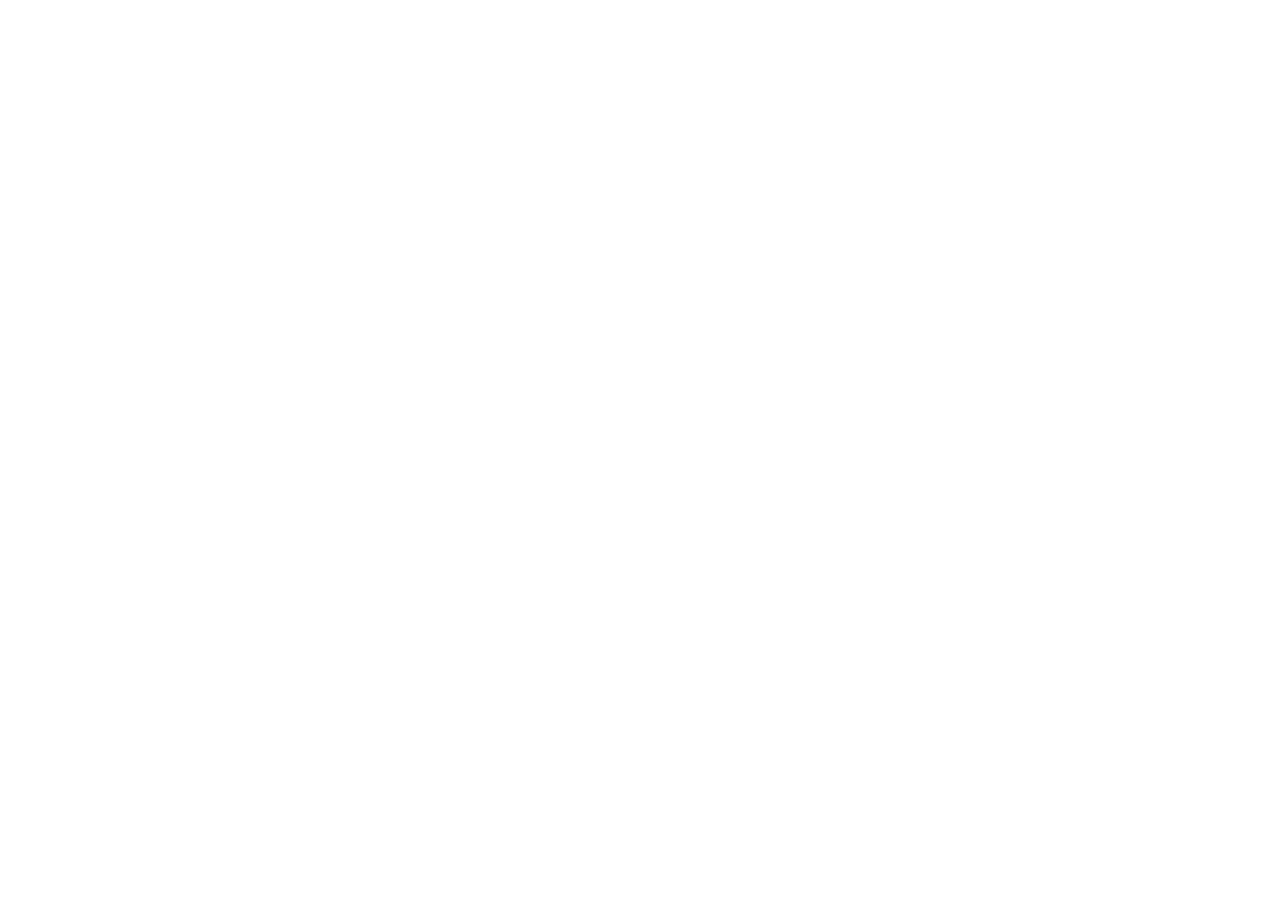
==== jour5/index.html @ 5d04d76b "creer h1" ====
<!DOCTYPE html>
<html lang="en">
<head>
    <meta charset="UTF-8">
    <meta name="viewport" content="width=device-width, initial-scale=1.0">
    <meta http-equiv="X-UA-Compatible" content="ie=edge">
    <title>Document</title>
</head>
<header>

</header>
<main>

</main>
<footer>
    
</footer>
<body>
    
</body>
</html>
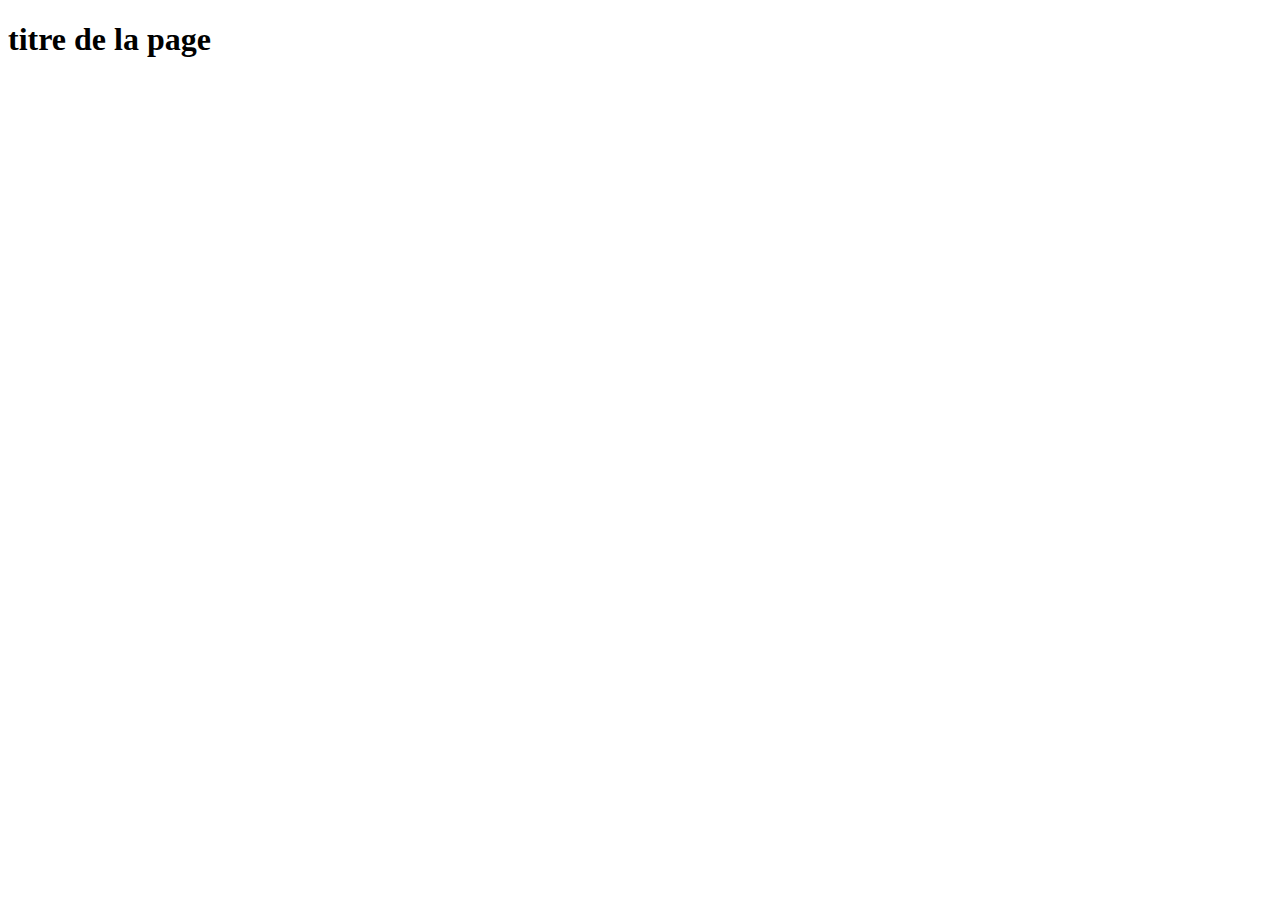
==== commit 4e6c90c0: "test" ====
--- a/jour5/index.html
+++ b/jour5/index.html
@@ -7,13 +7,13 @@
     <title>Document</title>
 </head>
 <header>
-
+<h1>titre  de la page</h1>
 </header>
 <main>
 
 </main>
 <footer>
-    
+
 </footer>
 <body>
     
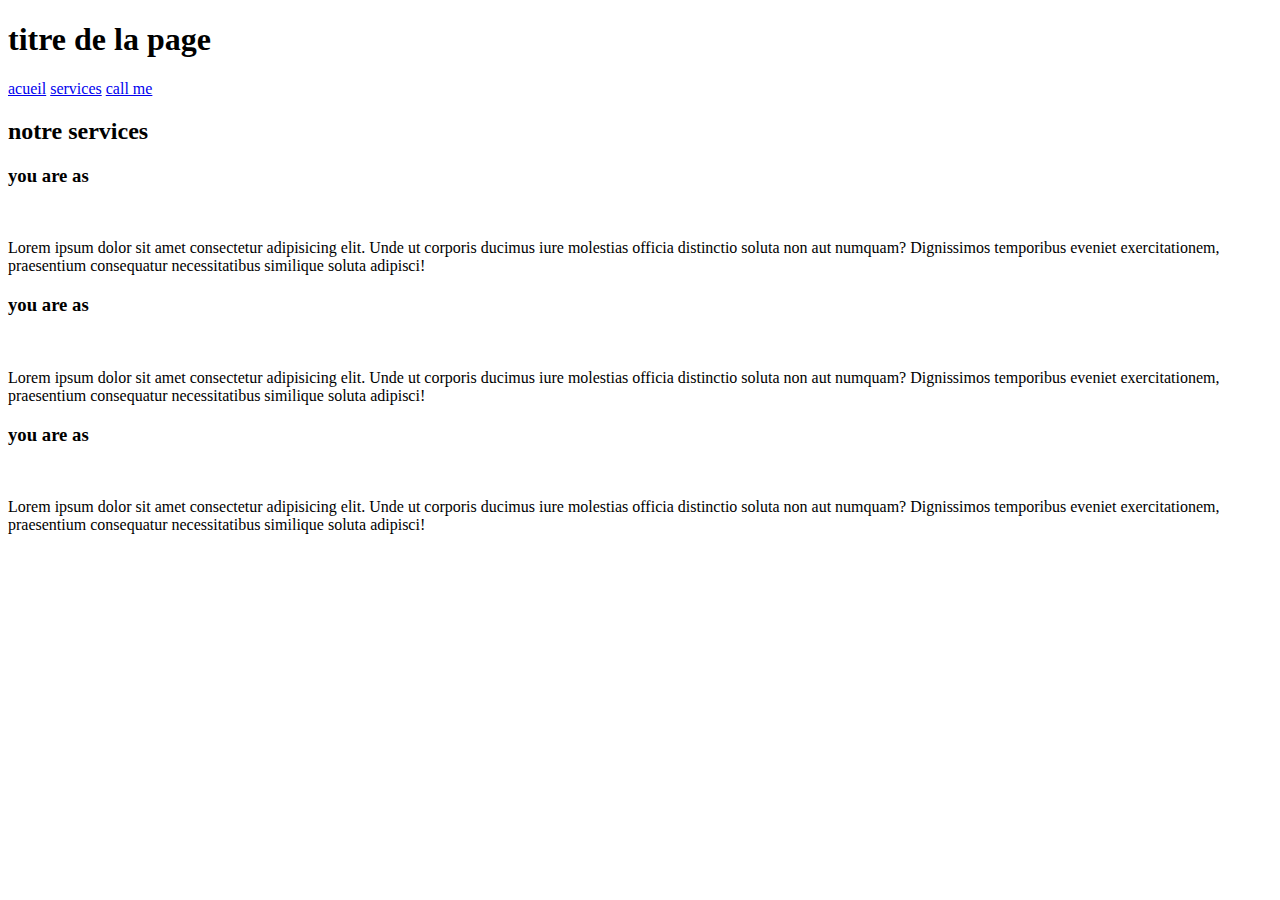
==== commit aeabc7b6: "creer header et faire la index" ====
--- a/jour5/index.html
+++ b/jour5/index.html
@@ -5,11 +5,46 @@
     <meta name="viewport" content="width=device-width, initial-scale=1.0">
     <meta http-equiv="X-UA-Compatible" content="ie=edge">
     <title>Document</title>
+    <link rel="stylesheet" href="css.css">
 </head>
 <header>
 <h1>titre  de la page</h1>
+<nav>
+    <a href="index.html">acueil</a>
+    <a href="services.html">services</a>
+    <a href="contact.html">call me</a>
+</nav>
+
 </header>
+
 <main>
+    <section>
+        <h2>notre services</h2>
+        <div class="ligne">
+            <div class="colonne">
+                <h3>you are as</h3>
+                <img src="petit.jpg" alt="">
+                <p>Lorem ipsum dolor sit amet consectetur adipisicing elit. Unde ut corporis ducimus iure molestias 
+                    officia distinctio soluta non aut numquam? Dignissimos temporibus eveniet exercitationem,
+                     praesentium consequatur necessitatibus similique soluta adipisci!</p>
+            </div>
+            <div class="colonne">
+                <h3>you are as</h3>
+                <img src="petit.jpg" alt="">
+                <p>Lorem ipsum dolor sit amet consectetur adipisicing elit. Unde ut corporis ducimus iure molestias 
+                    officia distinctio soluta non aut numquam? Dignissimos temporibus eveniet exercitationem,
+                     praesentium consequatur necessitatibus similique soluta adipisci!</p>
+            </div>
+            <div class="colonne">
+                <h3>you are as</h3>
+                <img src="petit.jpg" alt="">
+                <p>Lorem ipsum dolor sit amet consectetur adipisicing elit. Unde ut corporis ducimus iure molestias 
+                    officia distinctio soluta non aut numquam? Dignissimos temporibus eveniet exercitationem,
+                     praesentium consequatur necessitatibus similique soluta adipisci!</p>
+            </div>
+        </div>
+    </section>
+
 
 </main>
 <footer>
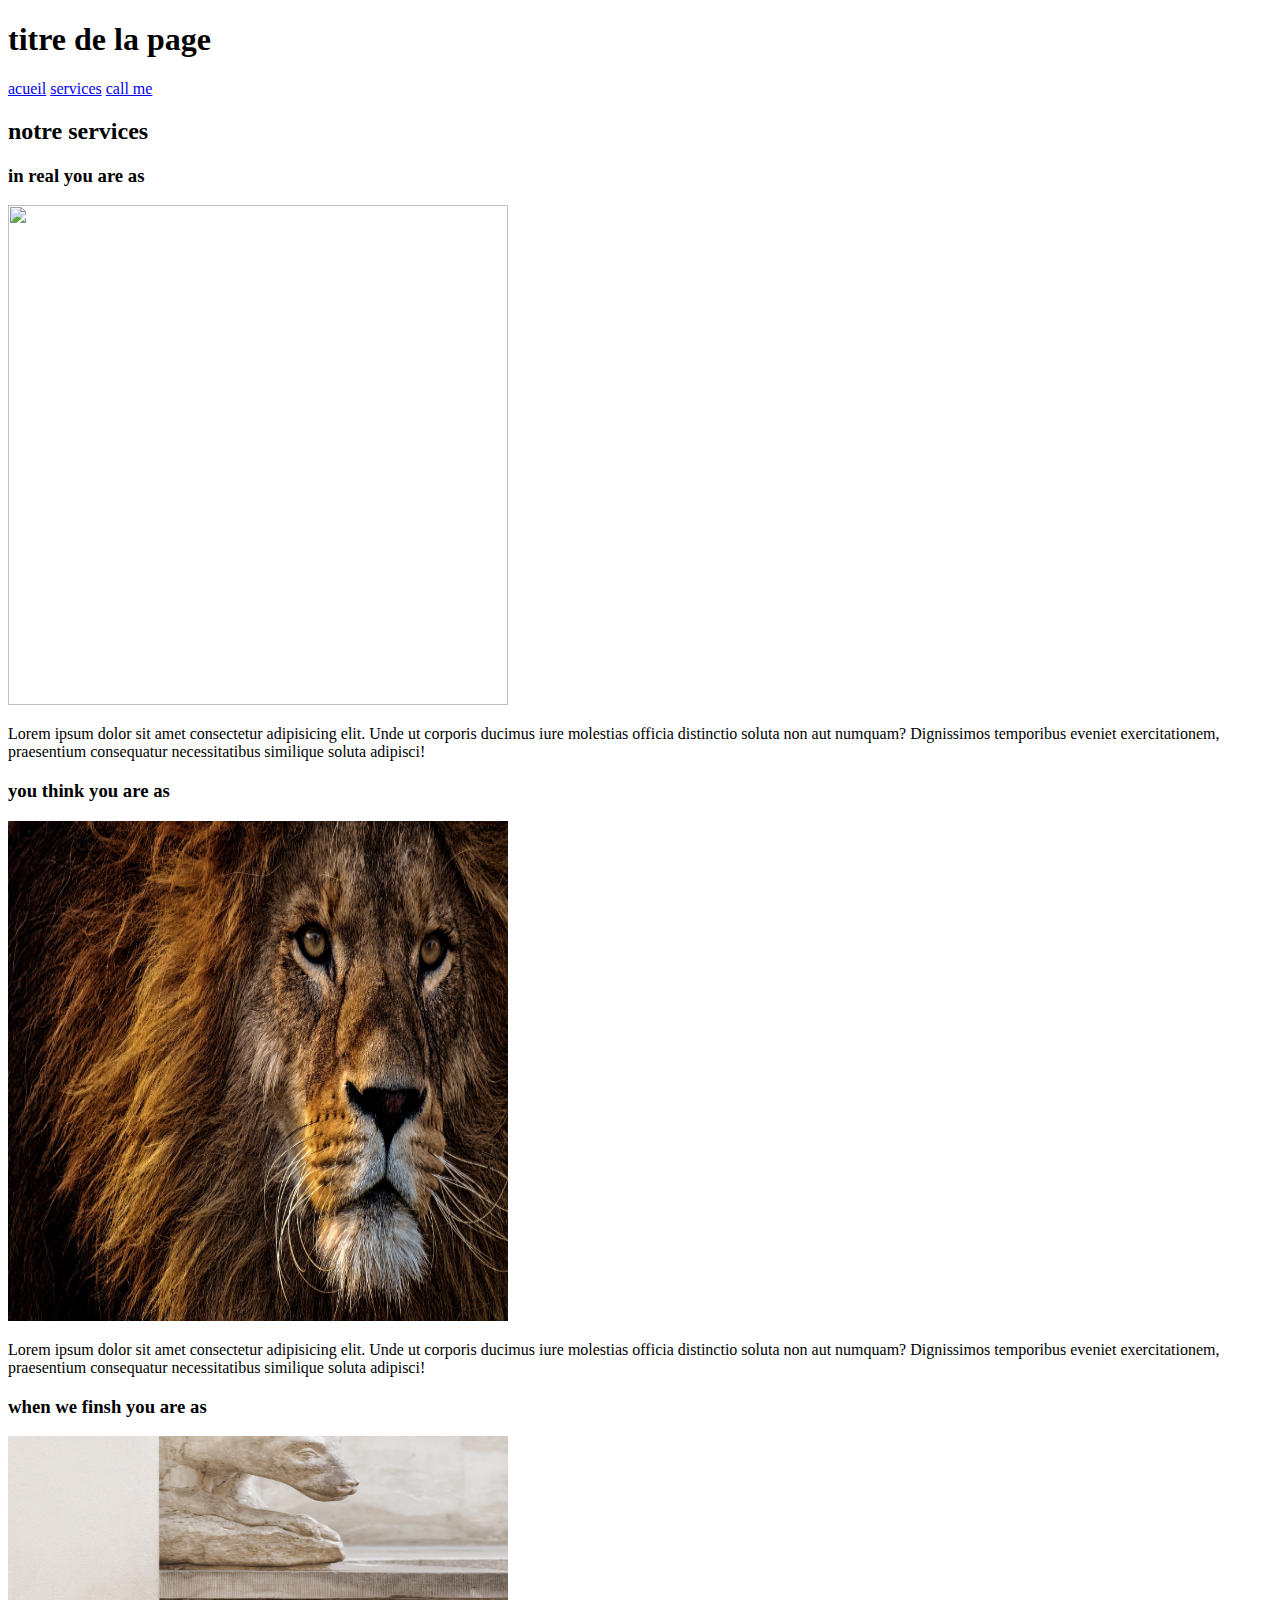
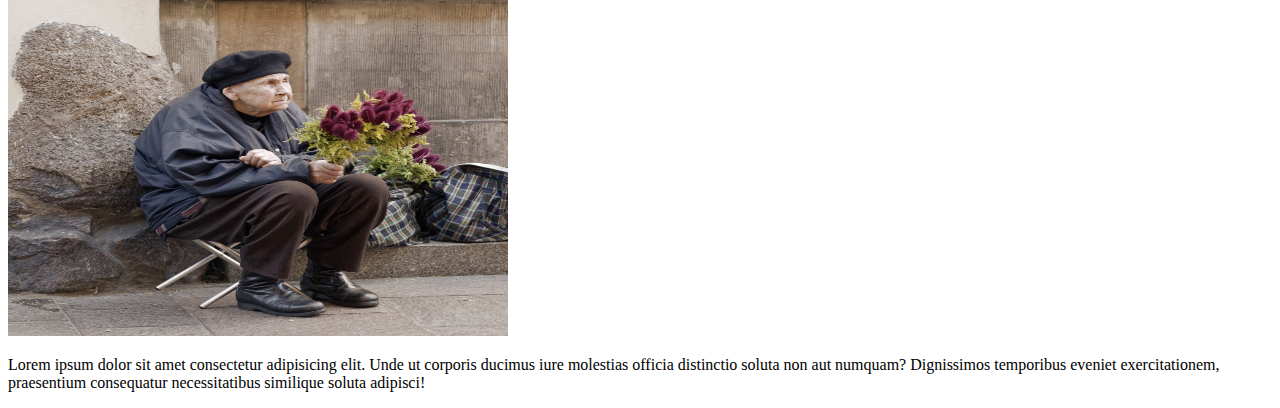
==== commit c3ba0b19: "prepare les photo css" ====
--- a/jour5/index.html
+++ b/jour5/index.html
@@ -5,7 +5,7 @@
     <meta name="viewport" content="width=device-width, initial-scale=1.0">
     <meta http-equiv="X-UA-Compatible" content="ie=edge">
     <title>Document</title>
-    <link rel="stylesheet" href="css.css">
+    <link rel="stylesheet" href="assets/css.css">
 </head>
 <header>
 <h1>titre  de la page</h1>
@@ -22,22 +22,22 @@
         <h2>notre services</h2>
         <div class="ligne">
             <div class="colonne">
-                <h3>you are as</h3>
-                <img src="petit.jpg" alt="">
+                <h3>in real you are as</h3>
+                <img src="assets/img/petit.jpg" alt="">
                 <p>Lorem ipsum dolor sit amet consectetur adipisicing elit. Unde ut corporis ducimus iure molestias 
                     officia distinctio soluta non aut numquam? Dignissimos temporibus eveniet exercitationem,
                      praesentium consequatur necessitatibus similique soluta adipisci!</p>
             </div>
             <div class="colonne">
-                <h3>you are as</h3>
-                <img src="petit.jpg" alt="">
+                <h3>you think you are as</h3>
+                <img src="assets/img/moitee.jpg" alt="">
                 <p>Lorem ipsum dolor sit amet consectetur adipisicing elit. Unde ut corporis ducimus iure molestias 
                     officia distinctio soluta non aut numquam? Dignissimos temporibus eveniet exercitationem,
                      praesentium consequatur necessitatibus similique soluta adipisci!</p>
             </div>
             <div class="colonne">
-                <h3>you are as</h3>
-                <img src="petit.jpg" alt="">
+                <h3>when we finsh you are as</h3>
+                <img src="assets/img/old.jpg" alt="">
                 <p>Lorem ipsum dolor sit amet consectetur adipisicing elit. Unde ut corporis ducimus iure molestias 
                     officia distinctio soluta non aut numquam? Dignissimos temporibus eveniet exercitationem,
                      praesentium consequatur necessitatibus similique soluta adipisci!</p>
--- a/jour5/assets/css.css
+++ b/jour5/assets/css.css
@@ -0,0 +1,5 @@
+img
+{  width: 500px;
+    height: 500px;
+
+}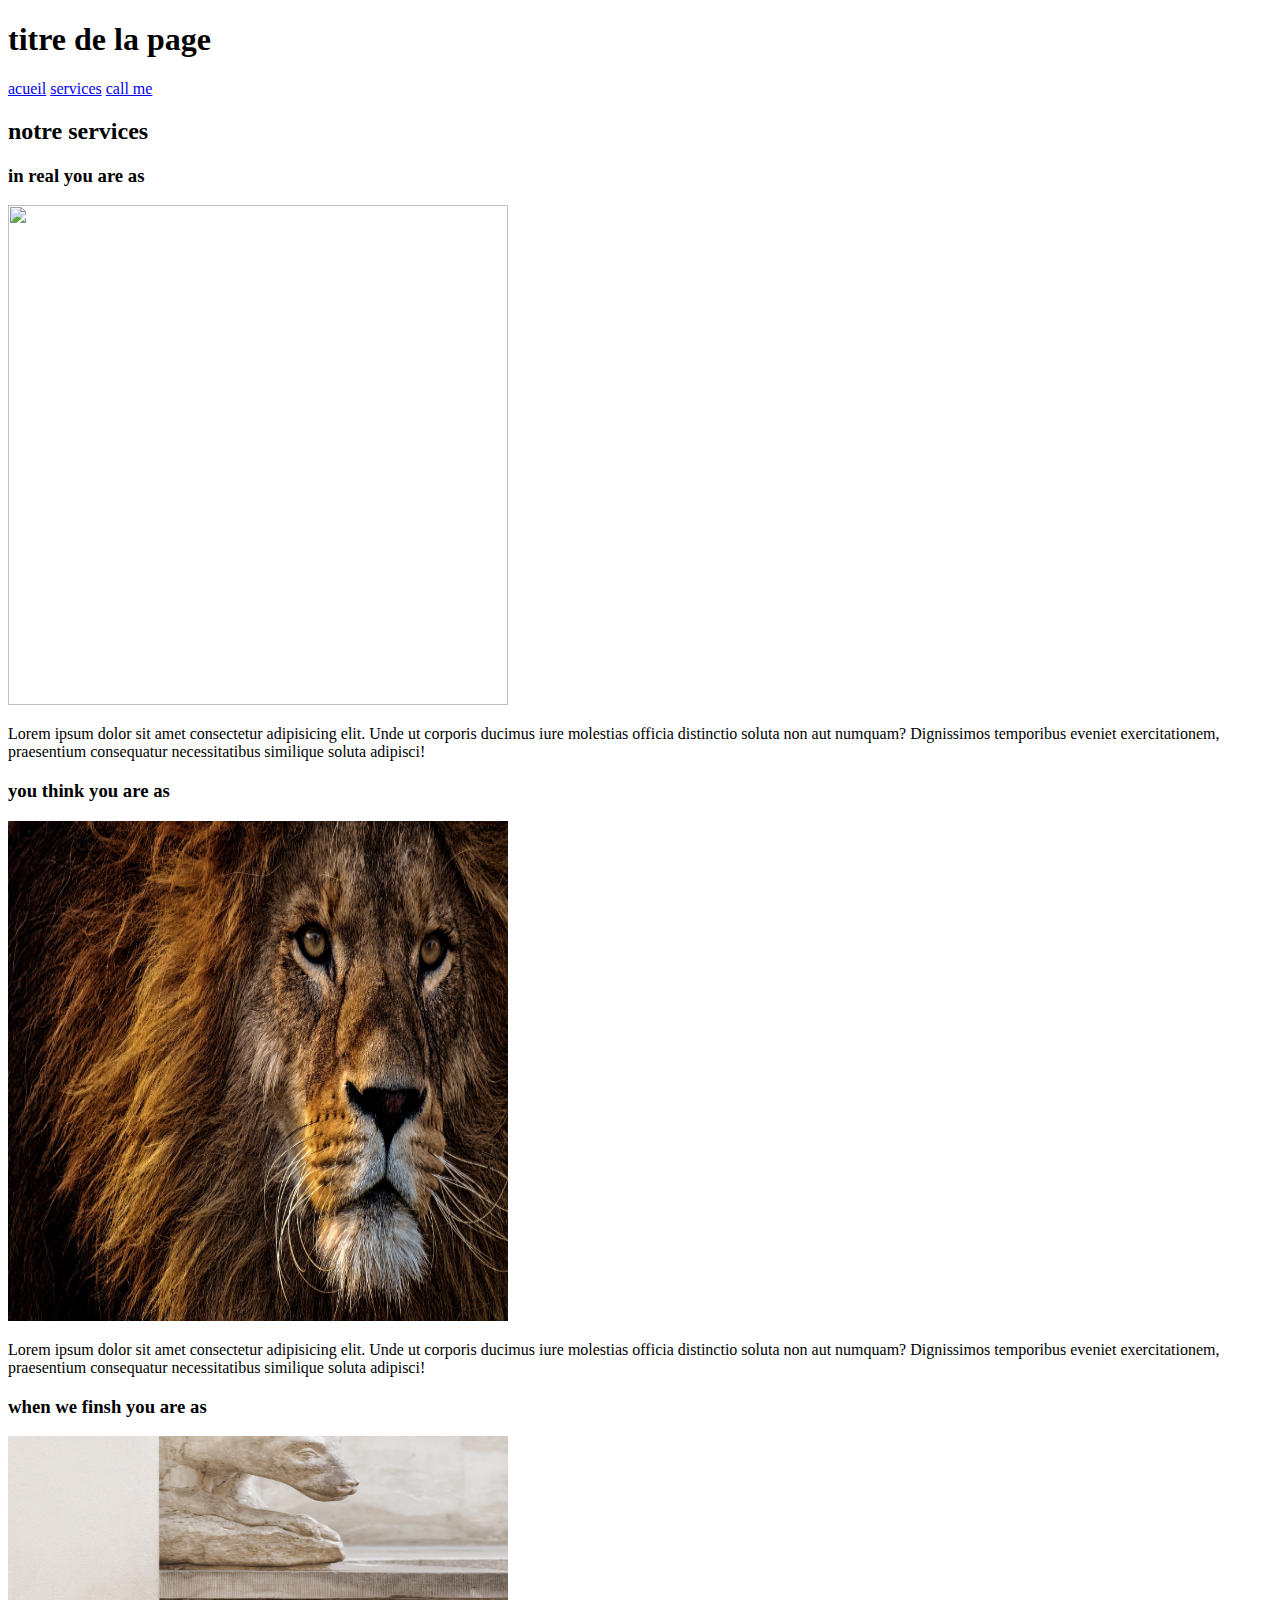
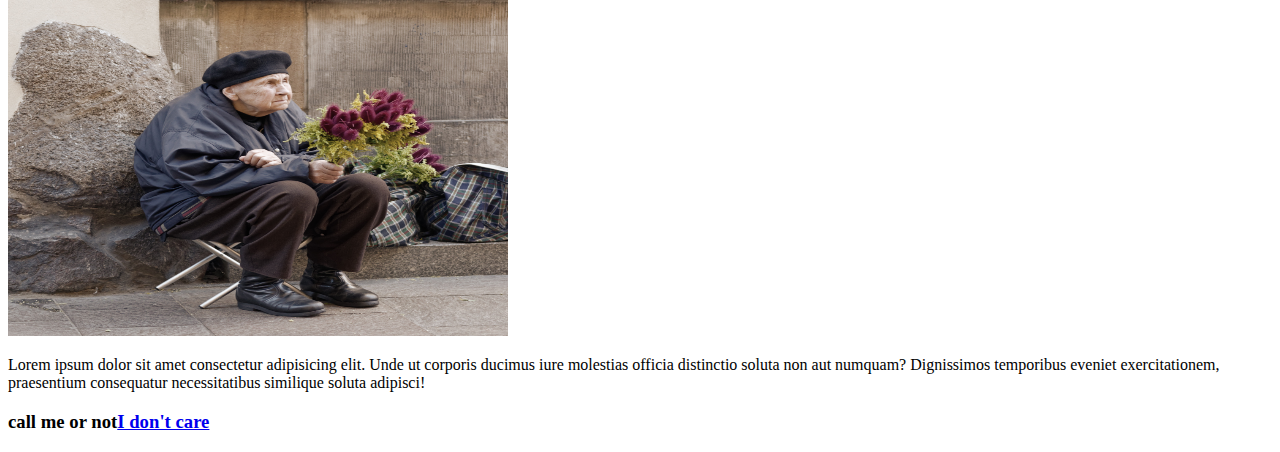
==== commit 003fb1cf: "preparer services et contact" ====
--- a/jour5/index.html
+++ b/jour5/index.html
@@ -7,6 +7,9 @@
     <title>Document</title>
     <link rel="stylesheet" href="assets/css.css">
 </head>
+<body>
+    
+
 <header>
 <h1>titre  de la page</h1>
 <nav>
@@ -48,9 +51,8 @@
 
 </main>
 <footer>
+    <h3>call me or not<a href="services.html">I don't care</a></h3>
 
 </footer>
-<body>
-    
 </body>
 </html>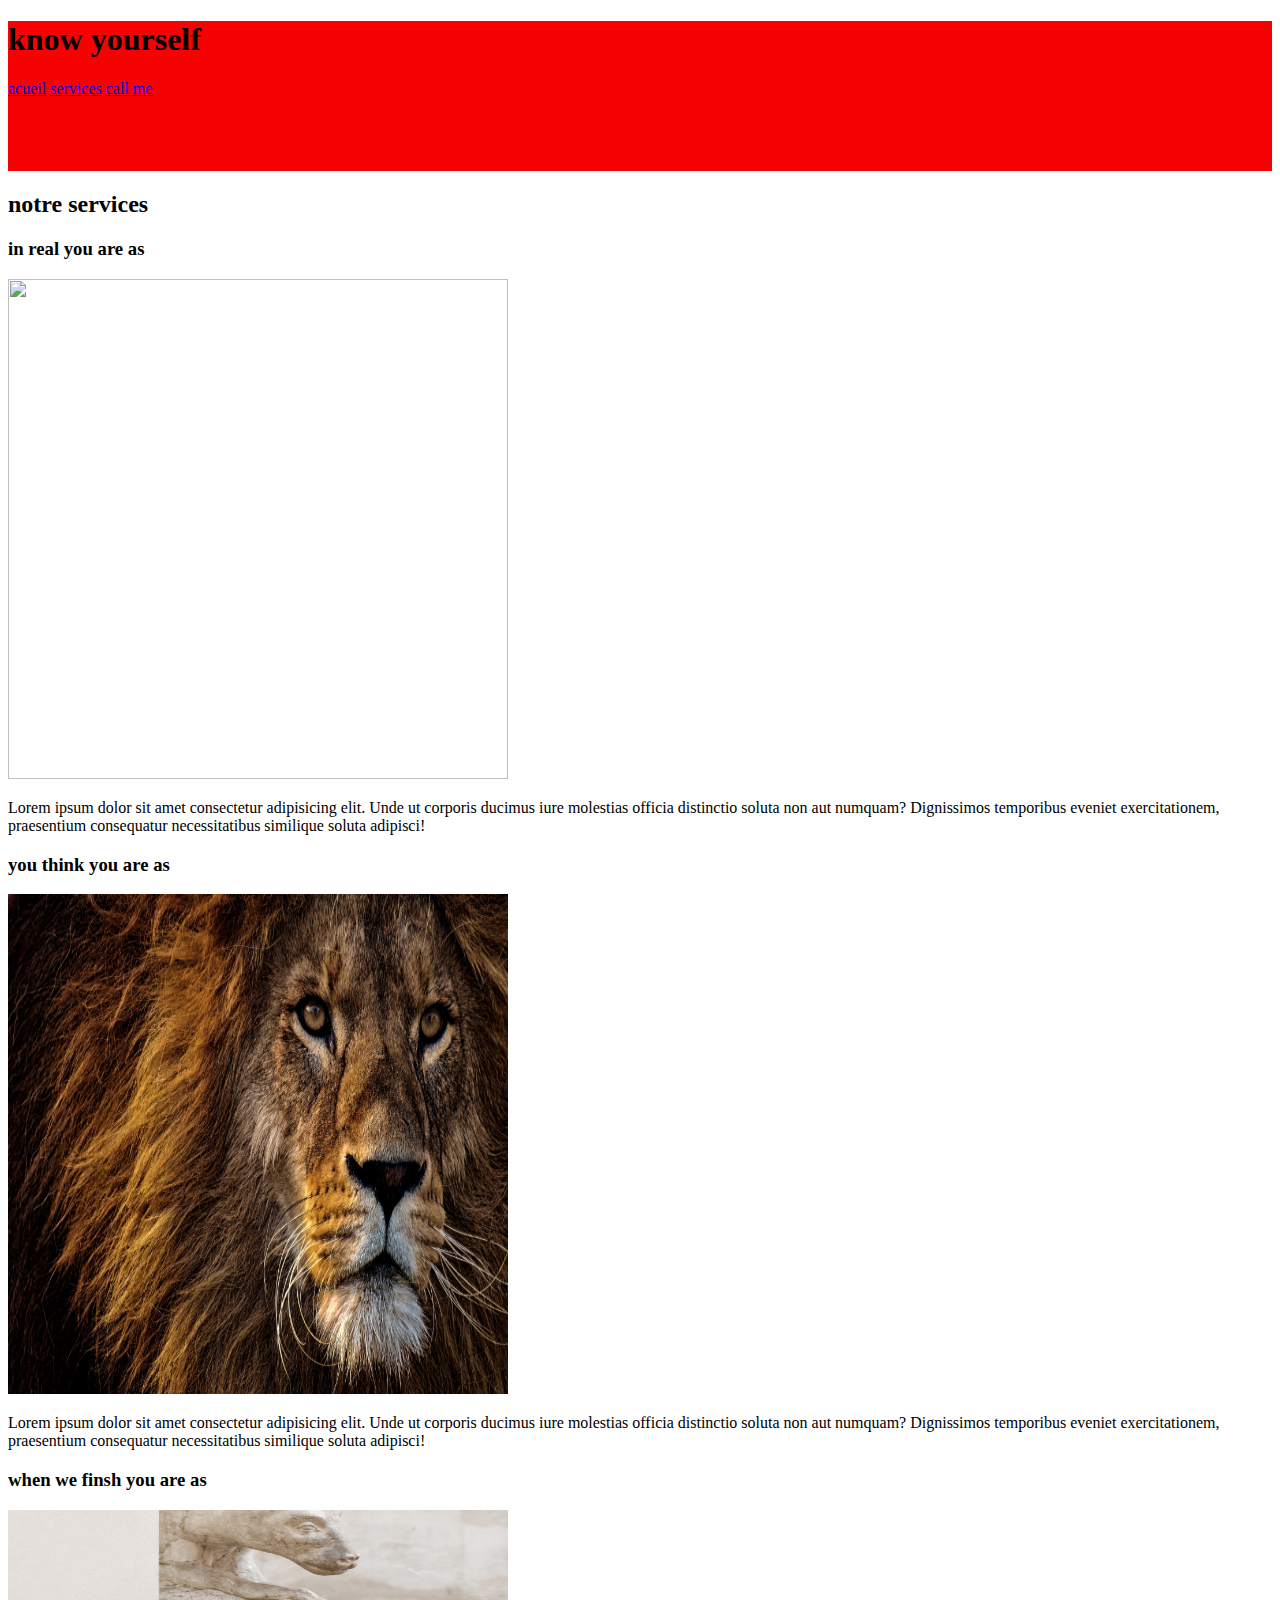
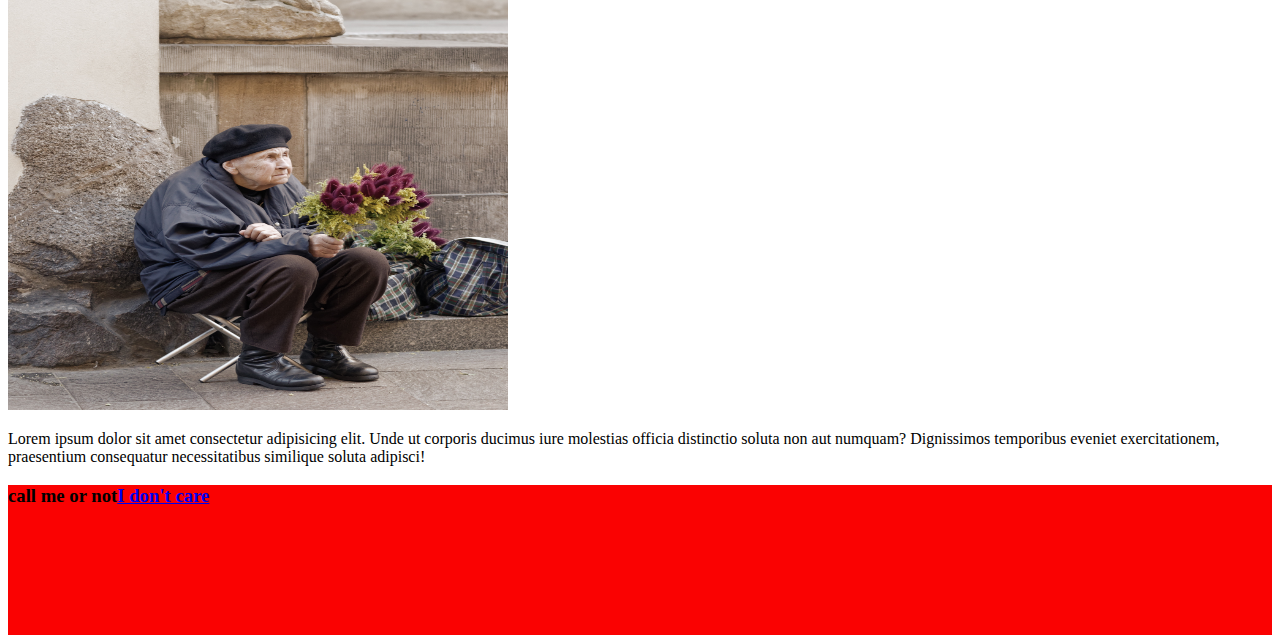
==== commit f3256e35: "css header footer" ====
--- a/jour5/index.html
+++ b/jour5/index.html
@@ -11,7 +11,7 @@
     
 
 <header>
-<h1>titre  de la page</h1>
+<h1>know yourself</h1>
 <nav>
     <a href="index.html">acueil</a>
     <a href="services.html">services</a>
--- a/jour5/assets/css.css
+++ b/jour5/assets/css.css
@@ -2,4 +2,14 @@
 {  width: 500px;
     height: 500px;
 
+}
+header
+{
+    height: 150px;
+    background-color: rgb(247, 2, 2);
+}
+footer
+{
+    height: 150px;
+    background-color: rgb(250, 2, 2);
 }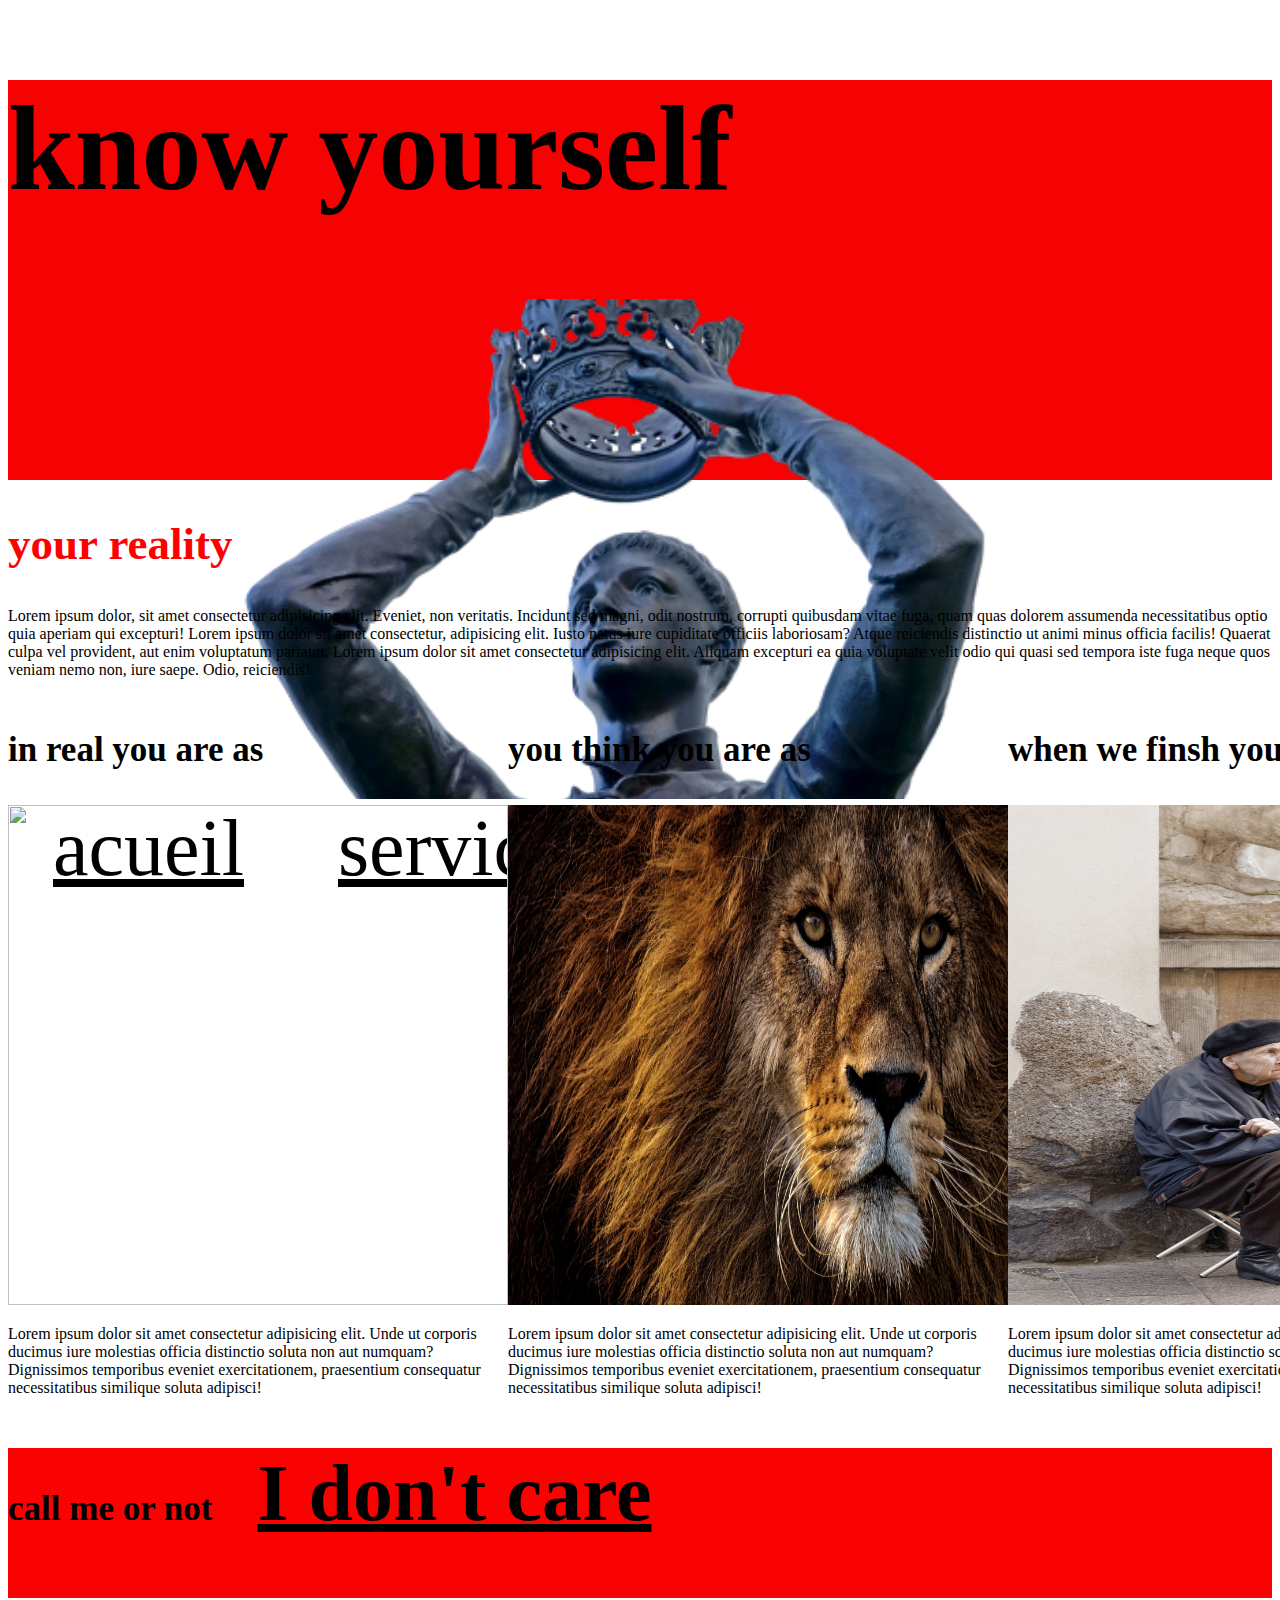
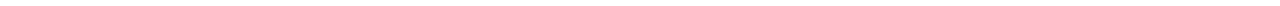
==== commit 8b435bf5: "ajoter photo" ====
--- a/jour5/index.html
+++ b/jour5/index.html
@@ -12,6 +12,7 @@
 
 <header>
 <h1>know yourself</h1>
+<img class="photo1" src="assets/img/lord.png" alt="">
 <nav>
     <a href="index.html">acueil</a>
     <a href="services.html">services</a>
@@ -22,7 +23,16 @@
 
 <main>
     <section>
-        <h2>notre services</h2>
+        <h2>your reality</h2>
+        <p>Lorem ipsum dolor, sit amet consectetur adipisicing elit. Eveniet, non veritatis.
+             Incidunt sed magni, odit nostrum, corrupti quibusdam vitae fuga,
+             quam quas dolorem assumenda necessitatibus optio quia aperiam qui excepturi! Lorem ipsum dolor
+              sit amet consectetur, adipisicing elit. Iusto natus iure cupiditate officiis laboriosam? Atque 
+              reiciendis distinctio ut animi minus officia facilis! Quaerat culpa vel provident,
+              aut enim voluptatum pariatur.
+            Lorem ipsum dolor sit amet consectetur adipisicing elit. Aliquam excepturi ea quia
+             voluptate velit odio
+             qui quasi sed tempora iste fuga neque quos veniam nemo non, iure saepe. Odio, reiciendis!</p>
         <div class="ligne">
             <div class="colonne">
                 <h3>in real you are as</h3>
--- a/jour5/assets/css.css
+++ b/jour5/assets/css.css
@@ -5,11 +5,47 @@
 }
 header
 {
-    height: 150px;
+    height: 400px;
     background-color: rgb(247, 2, 2);
 }
 footer
 {
     height: 150px;
     background-color: rgb(250, 2, 2);
+}
+.ligne
+{
+    display: flex;
+}
+a
+{
+    color: #000;
+    font-size: 80px;
+    padding: 45px;
+    border: blanchedalmond;
+
+}
+h1
+{
+    font-size: 120px;
+    color: #000;
+    
+
+}
+h2{
+    font-size: 45px;
+    color: red;
+}
+h3{
+    font-size: 35px;
+    color: hsla(hue, saturation, lightness, alpha);
+}
+.photo1 {
+    width:100%;
+    height:500px;
+    object-fit:cover;
+{
+p {
+    background-color: rgb(250, 2, 2);
+        font-size: 24px;
 }